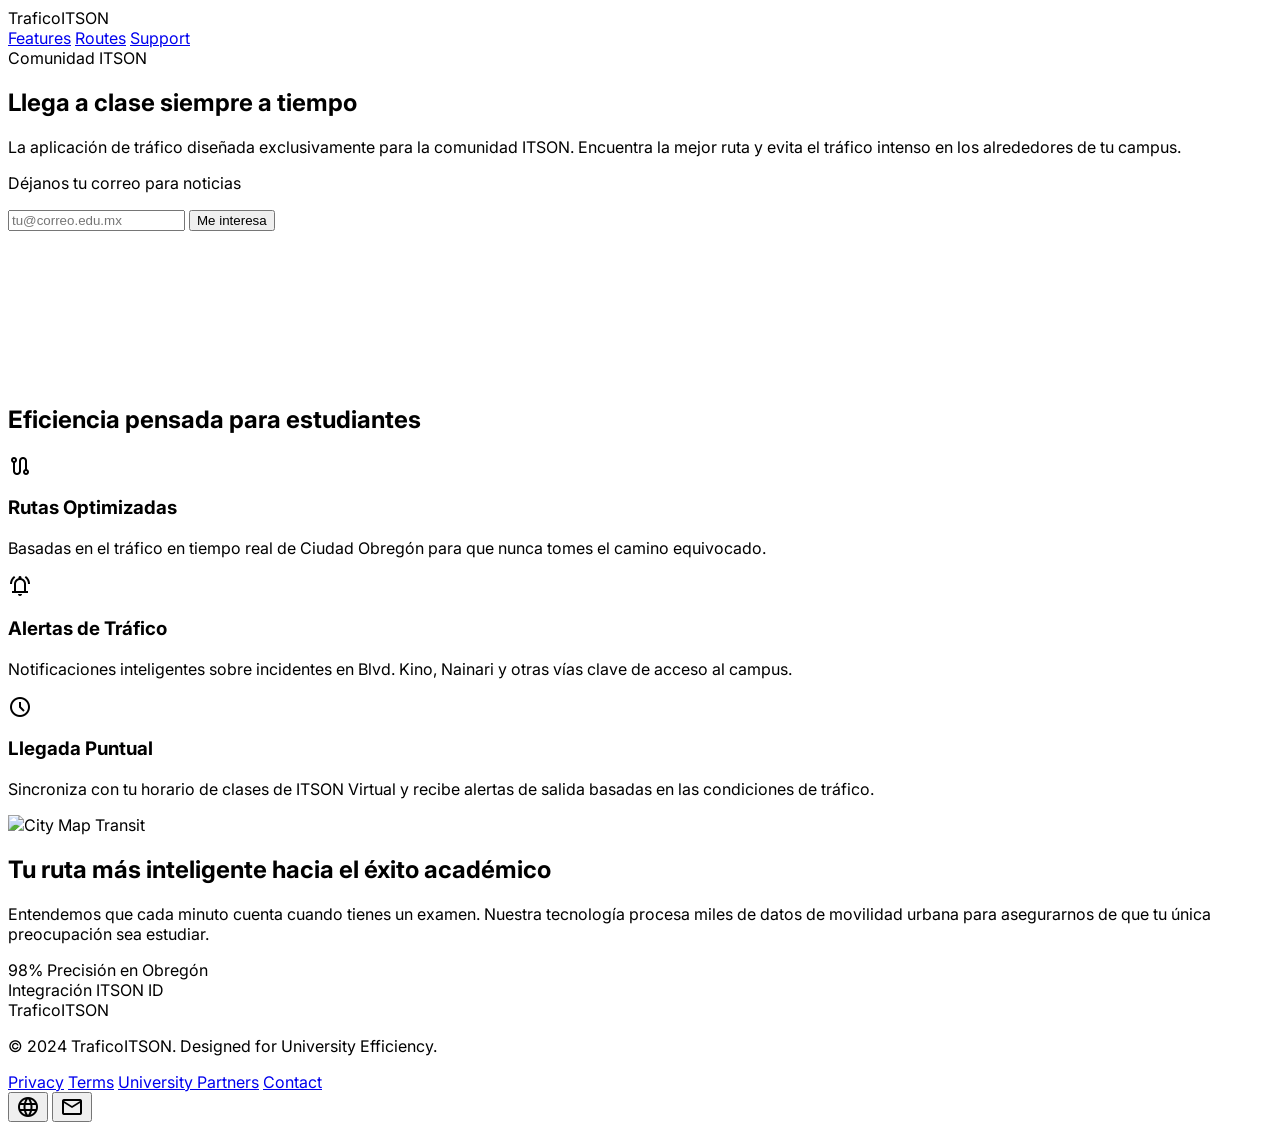
==== index.html @ 68d941fc "Correos guardar" ====
<!DOCTYPE html>

<html class="light" lang="es"><head>
  <meta charset="utf-8"/>
  <meta content="width=device-width, initial-scale=1.0" name="viewport"/>
  <script src="https://cdn.tailwindcss.com?plugins=forms,container-queries"></script>
  <link href="https://fonts.googleapis.com/css2?family=Inter:wght@400;500;600;700;800;900&amp;display=swap" rel="stylesheet"/>
  <link href="https://fonts.googleapis.com/css2?family=Material+Symbols+Outlined:wght,FILL@100..700,0..1&amp;display=swap" rel="stylesheet"/>
  <link href="https://fonts.googleapis.com/css2?family=Material+Symbols+Outlined:wght,FILL@100..700,0..1&amp;display=swap" rel="stylesheet"/>
  <script id="tailwind-config">
    tailwind.config = {
      darkMode: "class",
      theme: {
        extend: {
          "colors": {
            "surface-container-lowest": "#ffffff",
            "on-error-container": "#93000a",
            "on-surface-variant": "#3d4a3d",
            "surface-container": "#e5eeff",
            "on-secondary-container": "#5c647a",
            "on-tertiary-fixed-variant": "#7f2a21",
            "surface-variant": "#d3e4fe",
            "on-primary": "#ffffff",
            "tertiary": "#9e4036",
            "on-secondary-fixed": "#131b2e",
            "surface-container-low": "#eff4ff",
            "background": "#f8f9ff",
            "surface-container-highest": "#d3e4fe",
            "primary-fixed": "#6bff8f",
            "outline": "#6d7b6c",
            "inverse-surface": "#213145",
            "error-container": "#ffdad6",
            "on-tertiary": "#ffffff",
            "on-surface": "#0b1c30",
            "primary": "#006e2f",
            "inverse-on-surface": "#eaf1ff",
            "secondary": "#565e74",
            "surface-bright": "#f8f9ff",
            "on-error": "#ffffff",
            "tertiary-container": "#ff8b7c",
            "tertiary-fixed-dim": "#ffb4a9",
            "primary-container": "#22c55e",
            "on-primary-fixed": "#002109",
            "secondary-fixed": "#dae2fd",
            "secondary-container": "#dae2fd",
            "primary-fixed-dim": "#4ae176",
            "surface-dim": "#cbdbf5",
            "outline-variant": "#bccbb9",
            "surface-container-high": "#dce9ff",
            "error": "#ba1a1a",
            "on-tertiary-fixed": "#410001",
            "tertiary-fixed": "#ffdad5",
            "on-secondary-fixed-variant": "#3f465c",
            "on-background": "#0b1c30",
            "on-primary-container": "#004b1e",
            "on-tertiary-container": "#76231b",
            "surface": "#f8f9ff",
            "on-primary-fixed-variant": "#005321",
            "secondary-fixed-dim": "#bec6e0",
            "surface-tint": "#006e2f",
            "on-secondary": "#ffffff",
            "inverse-primary": "#4ae176"
          },
          "borderRadius": {
            "DEFAULT": "0.25rem",
            "lg": "0.5rem",
            "xl": "0.75rem",
            "full": "9999px"
          },
          "spacing": {
            "sm": "8px",
            "lg": "24px",
            "md": "16px",
            "xl": "32px",
            "gutter": "12px",
            "xs": "4px",
            "unit": "4px",
            "container-margin": "16px"
          },
          "fontFamily": {
            "label-bold": ["Inter"],
            "label-md": ["Inter"],
            "headline-lg": ["Inter"],
            "body-sm": ["Inter"],
            "headline-md": ["Inter"],
            "body-lg": ["Inter"]
          },
          "fontSize": {
            "label-bold": ["12px", {"lineHeight": "16px", "letterSpacing": "0.05em", "fontWeight": "700"}],
            "label-md": ["12px", {"lineHeight": "16px", "fontWeight": "500"}],
            "headline-lg": ["24px", {"lineHeight": "32px", "fontWeight": "700"}],
            "body-sm": ["14px", {"lineHeight": "20px", "fontWeight": "400"}],
            "headline-md": ["20px", {"lineHeight": "28px", "fontWeight": "600"}],
            "body-lg": ["16px", {"lineHeight": "24px", "fontWeight": "400"}]
          }
        },
      },
    }
  </script>
  <style>
    .material-symbols-outlined {
      font-variation-settings: 'FILL' 0, 'wght' 400, 'GRAD' 0, 'opsz' 24;
      display: inline-block;
      vertical-align: middle;
    }
    body { font-family: 'Inter', sans-serif; }
  </style>
</head>
<body class="bg-background text-on-background selection:bg-primary-container selection:text-on-primary-container">
<!-- TopAppBar -->
<header class="bg-white/90 dark:bg-slate-950/90 backdrop-blur-md fixed top-0 w-full z-50 border-b border-slate-200 dark:border-slate-800 shadow-sm dark:shadow-none">
  <div class="flex justify-between items-center px-6 py-4 max-w-7xl mx-auto">
    <div class="text-xl font-black tracking-tighter text-slate-900 dark:text-white">
      TraficoITSON
    </div>
    <nav class="hidden md:flex space-x-8">
      <a class="font-['Inter'] text-sm tracking-tight font-medium text-green-600 dark:text-green-400 border-b-2 border-green-500 pb-1" href="#">Features</a>
      <a class="font-['Inter'] text-sm tracking-tight font-medium text-slate-600 dark:text-slate-400 hover:text-slate-900 dark:hover:text-slate-100 transition-all duration-200" href="#">Routes</a>
      <a class="font-['Inter'] text-sm tracking-tight font-medium text-slate-600 dark:text-slate-400 hover:text-slate-900 dark:hover:text-slate-100 transition-all duration-200" href="#">Support</a>
    </nav>
  </div>
</header>
<main class="pt-24">
  <!-- Hero Section -->
  <section class="relative overflow-hidden px-6 pt-12 pb-24 md:pb-32">
    <div class="max-w-7xl mx-auto grid grid-cols-1 lg:grid-cols-2 gap-16 items-center">
      <div class="z-10 text-center lg:text-left">
        <span class="inline-block px-4 py-1.5 mb-6 rounded-full bg-primary-container/10 text-primary font-label-bold text-label-bold uppercase tracking-wider">Comunidad ITSON</span>
        <h1 class="font-headline-lg text-4xl md:text-6xl text-on-surface mb-6 leading-[1.1]">Llega a clase siempre a tiempo</h1>
        <p class="font-body-lg text-secondary mb-10 max-w-xl mx-auto lg:mx-0">
          La aplicación de tráfico diseñada exclusivamente para la comunidad ITSON. Encuentra la mejor ruta y evita el tráfico intenso en los alrededores de tu campus.
        </p>
        <div class="bg-white p-6 rounded-2xl shadow-xl shadow-slate-200/50 max-w-md mx-auto lg:mx-0 border border-slate-100">
          <p class="font-label-bold text-slate-900 mb-4">Déjanos tu correo para noticias</p>
          <form name="contacto" method="POST" data-netlify="true" class="flex flex-col sm:flex-row gap-3">
            <input type="hidden" name="form-name" value="contacto">
            <input
              name="email"
              class="flex-1 bg-surface-container-low border-none rounded-lg px-4 py-3 text-body-sm focus:ring-2 focus:ring-primary-container outline-none transition-all"
              placeholder="tu@correo.edu.mx"
              type="email"
              required
            />
            <button type="submit" class="bg-primary text-white px-6 py-3 rounded-lg font-label-bold hover:bg-primary-fixed-dim transition-colors">
              Me interesa
            </button>
          </form>
        </div>
      </div>
      <div class="relative">
        <div class="absolute -top-20 -right-20 w-80 h-80 bg-primary-container/20 rounded-full blur-3xl opacity-30"></div>
        <div class="absolute -bottom-20 -left-20 w-80 h-80 bg-blue-400/20 rounded-full blur-3xl opacity-30"></div>
        <div class="relative bg-white p-4 rounded-[2.5rem] shadow-2xl border border-slate-100 transform lg:rotate-3">


          <video
            class="rounded-[2rem] w-full h-[500px] object-cover"
            autoplay
            muted
            loop
            playsinline
          >
            <source src="tu-video.mp4" type="video/mp4">
            Tu navegador no soporta video.
          </video>

        </div>
      </div>
    </div>
  </section>


  <!-- Features Section -->
  <section class="bg-surface py-24 px-6 border-y border-slate-100">
    <div class="max-w-7xl mx-auto">
      <div class="text-center mb-16">
        <h2 class="font-headline-lg text-3xl md:text-4xl text-on-surface mb-4">Eficiencia pensada para estudiantes</h2>
        <div class="w-20 h-1.5 bg-primary-container mx-auto rounded-full"></div>
      </div>
      <div class="grid grid-cols-1 md:grid-cols-3 gap-8">
        <!-- Feature 1 -->
        <div class="bg-white p-8 rounded-2xl shadow-sm border border-slate-200 hover:shadow-md transition-shadow group">
          <div class="w-14 h-14 bg-surface-container-low rounded-xl flex items-center justify-center mb-6 group-hover:bg-primary-container transition-colors">
            <span class="material-symbols-outlined text-primary group-hover:text-white" data-icon="route">route</span>
          </div>
          <h3 class="font-headline-md mb-4">Rutas Optimizadas</h3>
          <p class="font-body-sm text-secondary">Basadas en el tráfico en tiempo real de Ciudad Obregón para que nunca tomes el camino equivocado.</p>
        </div>
        <!-- Feature 2 -->
        <div class="bg-white p-8 rounded-2xl shadow-sm border border-slate-200 hover:shadow-md transition-shadow group">
          <div class="w-14 h-14 bg-surface-container-low rounded-xl flex items-center justify-center mb-6 group-hover:bg-primary-container transition-colors">
            <span class="material-symbols-outlined text-primary group-hover:text-white" data-icon="notifications_active">notifications_active</span>
          </div>
          <h3 class="font-headline-md mb-4">Alertas de Tráfico</h3>
          <p class="font-body-sm text-secondary">Notificaciones inteligentes sobre incidentes en Blvd. Kino, Nainari y otras vías clave de acceso al campus.</p>
        </div>
        <!-- Feature 3 -->
        <div class="bg-white p-8 rounded-2xl shadow-sm border border-slate-200 hover:shadow-md transition-shadow group">
          <div class="w-14 h-14 bg-surface-container-low rounded-xl flex items-center justify-center mb-6 group-hover:bg-primary-container transition-colors">
            <span class="material-symbols-outlined text-primary group-hover:text-white" data-icon="schedule">schedule</span>
          </div>
          <h3 class="font-headline-md mb-4">Llegada Puntual</h3>
          <p class="font-body-sm text-secondary">Sincroniza con tu horario de clases de ITSON Virtual y recibe alertas de salida basadas en las condiciones de tráfico.</p>
        </div>
      </div>
    </div>
  </section>
  <!-- Visual Map Context -->
  <section class="py-24 px-6 overflow-hidden">
    <div class="max-w-7xl mx-auto">
      <div class="bg-slate-900 rounded-[3rem] overflow-hidden relative min-h-[500px] flex items-center">
        <img alt="City Map Transit" class="absolute inset-0 w-full h-full object-cover opacity-50" data-alt="A detailed digital representation of a city map at dusk, emphasizing the transit infrastructure around a modern university campus. The map features glowing green light-trails representing smooth traffic flow and pulsing orange pulses for congestion. The perspective is a 3D isometric view with crisp vector-style buildings and a clean, tech-focused aesthetic. The color palette combines deep midnight blues with high-contrast emerald green highlights." src="https://lh3.googleusercontent.com/aida-public/[base64]"/>
        <div class="relative z-10 p-12 md:p-24 max-w-2xl">
          <h2 class="text-white font-headline-lg text-4xl mb-6">Tu ruta más inteligente hacia el éxito académico</h2>
          <p class="text-slate-300 font-body-lg mb-8 leading-relaxed">Entendemos que cada minuto cuenta cuando tienes un examen. Nuestra tecnología procesa miles de datos de movilidad urbana para asegurarnos de que tu única preocupación sea estudiar.</p>
          <div class="flex flex-wrap gap-4">
            <div class="bg-white/10 backdrop-blur-md px-6 py-3 rounded-full flex items-center gap-3">
              <div class="w-3 h-3 rounded-full bg-green-500 animate-pulse"></div>
              <span class="text-white font-label-bold text-label-bold">98% Precisión en Obregón</span>
            </div>
            <div class="bg-white/10 backdrop-blur-md px-6 py-3 rounded-full flex items-center gap-3">
              <div class="w-3 h-3 rounded-full bg-blue-500"></div>
              <span class="text-white font-label-bold text-label-bold">Integración ITSON ID</span>
            </div>
          </div>
        </div>
      </div>
    </div>
  </section>
</main>
<!-- Footer -->
<footer class="bg-slate-50 dark:bg-slate-950 w-full mt-auto py-12 px-6 border-t border-slate-200 dark:border-slate-800">
  <div class="max-w-7xl mx-auto flex flex-col md:flex-row justify-between items-center gap-6">
    <div class="flex flex-col items-center md:items-start gap-2">
      <span class="font-bold text-slate-900 dark:text-slate-100 text-lg">TraficoITSON</span>
      <p class="font-['Inter'] text-xs text-slate-500 dark:text-slate-400">© 2024 TraficoITSON. Designed for University Efficiency.</p>
    </div>
    <div class="flex gap-8">
      <a class="font-['Inter'] text-xs text-slate-500 dark:text-slate-400 hover:text-green-600 dark:hover:text-green-400 underline decoration-2 underline-offset-4 transition-colors duration-200" href="#">Privacy</a>
      <a class="font-['Inter'] text-xs text-slate-500 dark:text-slate-400 hover:text-green-600 dark:hover:text-green-400 underline decoration-2 underline-offset-4 transition-colors duration-200" href="#">Terms</a>
      <a class="font-['Inter'] text-xs text-slate-500 dark:text-slate-400 hover:text-green-600 dark:hover:text-green-400 underline decoration-2 underline-offset-4 transition-colors duration-200" href="#">University Partners</a>
      <a class="font-['Inter'] text-xs text-slate-500 dark:text-slate-400 hover:text-green-600 dark:hover:text-green-400 underline decoration-2 underline-offset-4 transition-colors duration-200" href="#">Contact</a>
    </div>
    <div class="flex gap-4">
      <button class="w-10 h-10 rounded-full border border-slate-200 flex items-center justify-center text-slate-600 hover:text-primary transition-colors">
        <span class="material-symbols-outlined" data-icon="language">language</span>
      </button>
      <button class="w-10 h-10 rounded-full border border-slate-200 flex items-center justify-center text-slate-600 hover:text-primary transition-colors">
        <span class="material-symbols-outlined" data-icon="mail">mail</span>
      </button>
    </div>
  </div>
</footer>
</body></html>
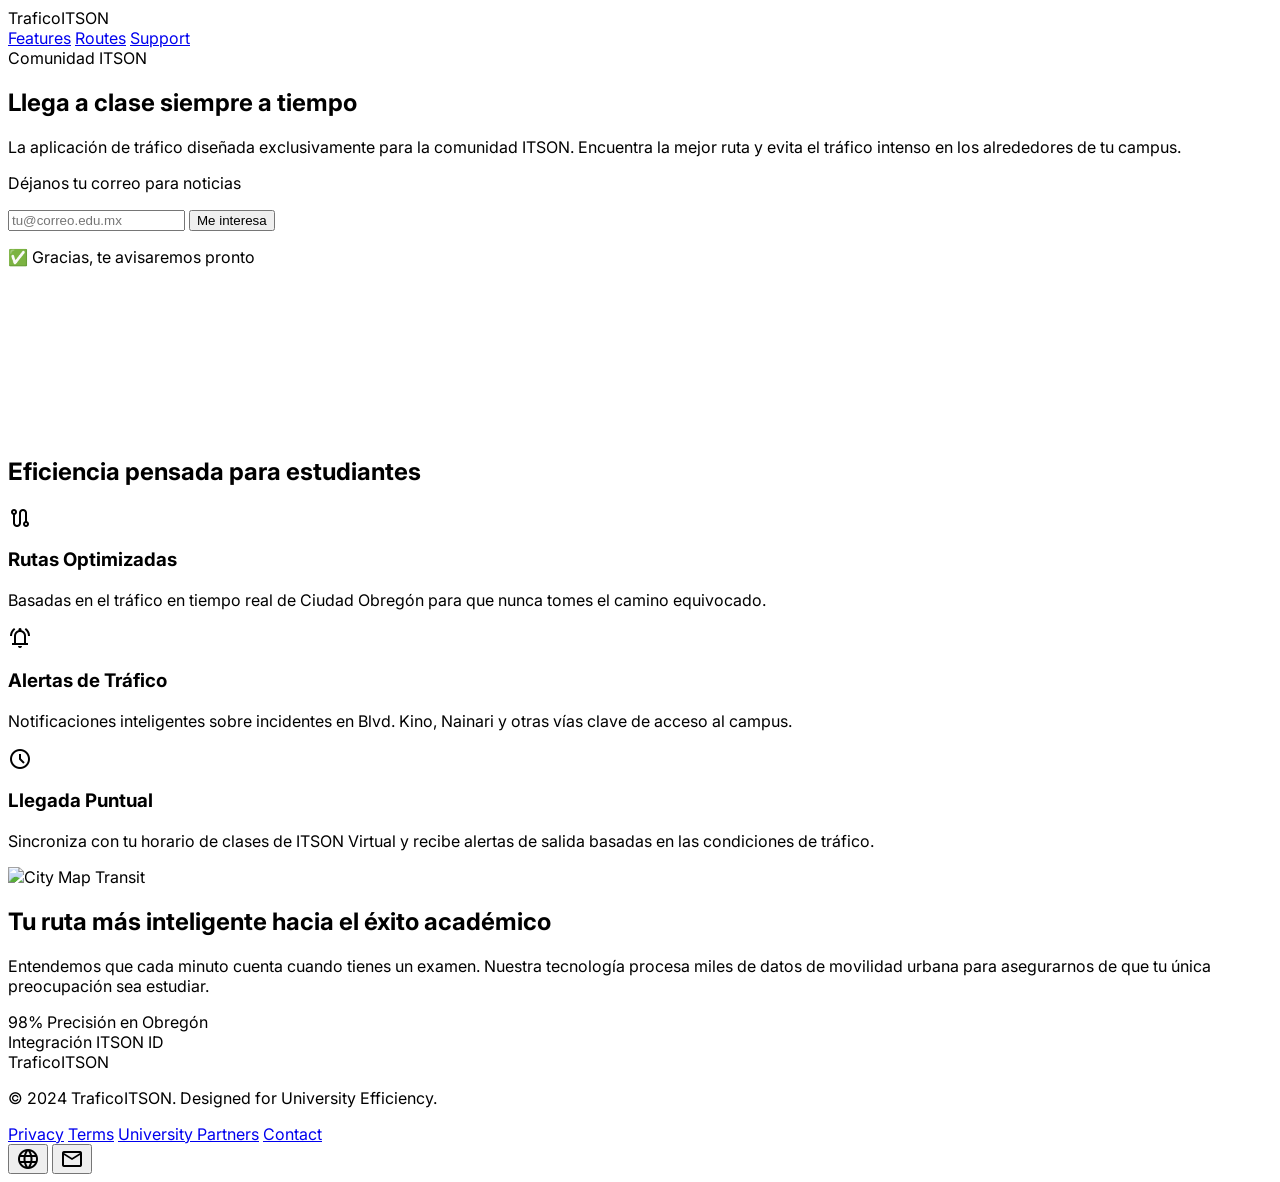
==== commit ba7bd0ed: "Listo" ====
--- a/index.html
+++ b/index.html
@@ -106,6 +106,22 @@
     body { font-family: 'Inter', sans-serif; }
   </style>
 </head>
+
+<script>
+  const form = document.getElementById("form-contacto");
+  const mensaje = document.getElementById("mensaje-exito");
+  const boton = form.querySelector("button");
+  const input = form.querySelector("input[name='email']");
+
+  form.addEventListener("submit", function(e) {
+    e.preventDefault();
+
+    mensaje.classList.remove("hidden");
+    boton.classList.add("hidden");
+    input.disabled = true;
+  });
+</script>
+
 <body class="bg-background text-on-background selection:bg-primary-container selection:text-on-primary-container">
 <!-- TopAppBar -->
 <header class="bg-white/90 dark:bg-slate-950/90 backdrop-blur-md fixed top-0 w-full z-50 border-b border-slate-200 dark:border-slate-800 shadow-sm dark:shadow-none">
@@ -132,18 +148,29 @@
         </p>
         <div class="bg-white p-6 rounded-2xl shadow-xl shadow-slate-200/50 max-w-md mx-auto lg:mx-0 border border-slate-100">
           <p class="font-label-bold text-slate-900 mb-4">Déjanos tu correo para noticias</p>
-          <form name="contacto" method="POST" data-netlify="true" class="flex flex-col sm:flex-row gap-3">
+
+          <form id="form-contacto" name="contacto" method="POST" data-netlify="true" class="flex flex-col gap-3">
+
             <input type="hidden" name="form-name" value="contacto">
-            <input
-              name="email"
-              class="flex-1 bg-surface-container-low border-none rounded-lg px-4 py-3 text-body-sm focus:ring-2 focus:ring-primary-container outline-none transition-all"
-              placeholder="tu@correo.edu.mx"
-              type="email"
-              required
-            />
-            <button type="submit" class="bg-primary text-white px-6 py-3 rounded-lg font-label-bold hover:bg-primary-fixed-dim transition-colors">
-              Me interesa
-            </button>
+
+            <div class="flex flex-col sm:flex-row gap-3">
+              <input
+                name="email"
+                class="flex-1 bg-surface-container-low border-none rounded-lg px-4 py-3 text-body-sm focus:ring-2 focus:ring-primary-container outline-none transition-all"
+                placeholder="tu@correo.edu.mx"
+                type="email"
+                required
+              />
+
+              <button type="submit" class="bg-primary text-white px-6 py-3 rounded-lg font-label-bold hover:bg-primary-fixed-dim transition-colors">
+                Me interesa
+              </button>
+            </div>
+
+            <p id="mensaje-exito" class="hidden text-green-600 text-sm font-medium">
+              ✅ Gracias, te avisaremos pronto
+            </p>
+
           </form>
         </div>
       </div>
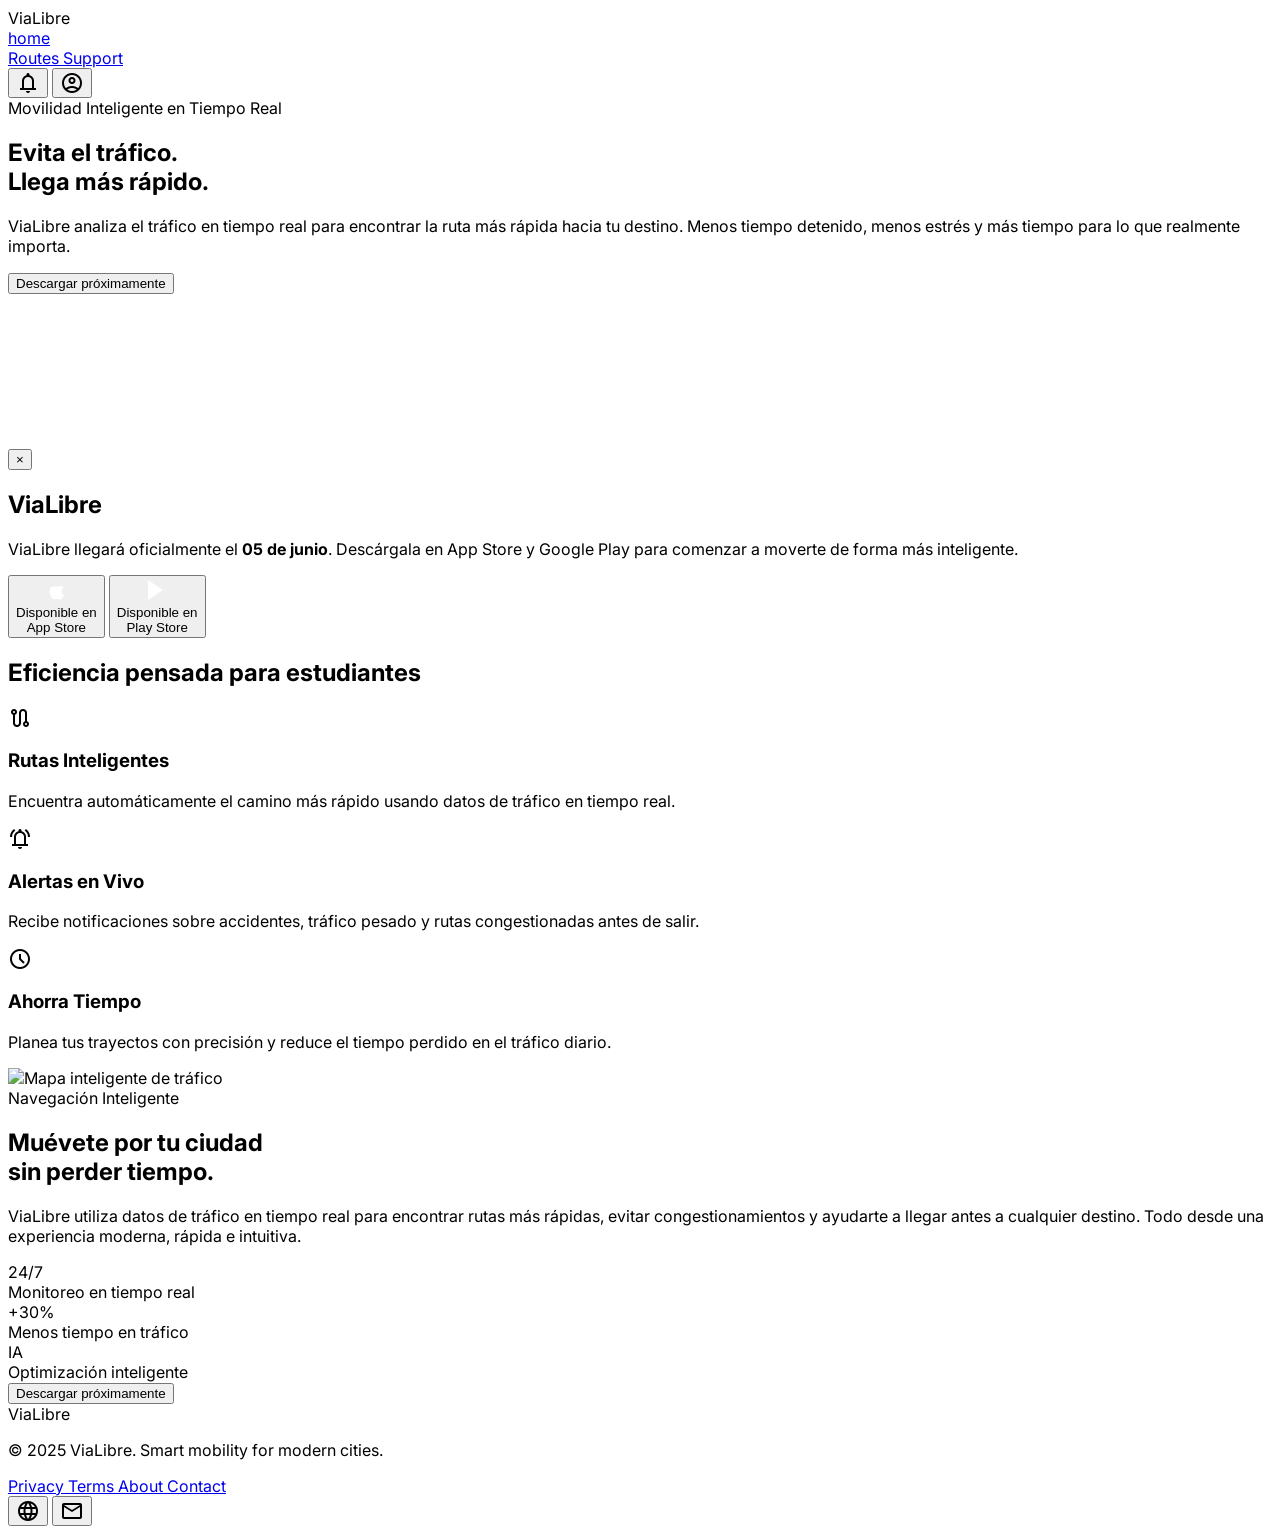
==== commit be41a85f: "Listo con netfli" ====
--- a/index.html
+++ b/index.html
@@ -107,78 +107,92 @@
   </style>
 </head>
 
-<script>
-  const form = document.getElementById("form-contacto");
-  const mensaje = document.getElementById("mensaje-exito");
-  const boton = form.querySelector("button");
-  const input = form.querySelector("input[name='email']");
-
-  form.addEventListener("submit", function(e) {
-    e.preventDefault();
-
-    mensaje.classList.remove("hidden");
-    boton.classList.add("hidden");
-    input.disabled = true;
-  });
-</script>
 
 <body class="bg-background text-on-background selection:bg-primary-container selection:text-on-primary-container">
 <!-- TopAppBar -->
-<header class="bg-white/90 dark:bg-slate-950/90 backdrop-blur-md fixed top-0 w-full z-50 border-b border-slate-200 dark:border-slate-800 shadow-sm dark:shadow-none">
-  <div class="flex justify-between items-center px-6 py-4 max-w-7xl mx-auto">
-    <div class="text-xl font-black tracking-tighter text-slate-900 dark:text-white">
-      TraficoITSON
-    </div>
-    <nav class="hidden md:flex space-x-8">
-      <a class="font-['Inter'] text-sm tracking-tight font-medium text-green-600 dark:text-green-400 border-b-2 border-green-500 pb-1" href="#">Features</a>
-      <a class="font-['Inter'] text-sm tracking-tight font-medium text-slate-600 dark:text-slate-400 hover:text-slate-900 dark:hover:text-slate-100 transition-all duration-200" href="#">Routes</a>
-      <a class="font-['Inter'] text-sm tracking-tight font-medium text-slate-600 dark:text-slate-400 hover:text-slate-900 dark:hover:text-slate-100 transition-all duration-200" href="#">Support</a>
-    </nav>
+<header class="fixed top-0 left-0 w-full z-50 flex justify-between items-center px-container-margin h-16 bg-surface dark:bg-on-surface shadow-sm">
+  <div class="flex items-center gap-md">
+    <span class="font-headline-lg text-headline-lg font-bold text-primary dark:text-primary-fixed-dim">ViaLibre</span>
+  </div>
+  <div class="flex items-center gap-lg">
+    <a
+      class="text-primary dark:text-primary-fixed-dim font-bold hover:bg-surface-container-low transition-colors px-md py-sm rounded-lg"
+
+      href="index.html"
+    >
+      home
+    </a>
+
+    <div class="hidden md:flex items-center gap-md">
+      <a
+        class="text-on-surface-variant dark:text-outline-variant hover:bg-surface-container-low transition-colors px-md py-sm rounded-lg"
+        href="https://sistema-monitoreo-trafico.vercel.app/"
+        target="_blank"
+      >
+        Routes
+      </a>
+
+
+
+      <a
+        class="text-on-surface-variant dark:text-outline-variant hover:bg-surface-container-low transition-colors px-md py-sm rounded-lg"
+        href="support.html"
+      >
+        Support
+      </a>
+    </div>
+    <div class="flex items-center gap-sm">
+      <button class="material-symbols-outlined p-sm text-on-surface hover:bg-surface-container-low rounded-full transition-colors active:scale-95">notifications</button>
+      <button class="material-symbols-outlined p-sm text-on-surface hover:bg-surface-container-low rounded-full transition-colors active:scale-95">account_circle</button>
+    </div>
   </div>
 </header>
 <main class="pt-24">
   <!-- Hero Section -->
   <section class="relative overflow-hidden px-6 pt-12 pb-24 md:pb-32">
     <div class="max-w-7xl mx-auto grid grid-cols-1 lg:grid-cols-2 gap-16 items-center">
+
+      <!-- LADO IZQUIERDO -->
       <div class="z-10 text-center lg:text-left">
-        <span class="inline-block px-4 py-1.5 mb-6 rounded-full bg-primary-container/10 text-primary font-label-bold text-label-bold uppercase tracking-wider">Comunidad ITSON</span>
-        <h1 class="font-headline-lg text-4xl md:text-6xl text-on-surface mb-6 leading-[1.1]">Llega a clase siempre a tiempo</h1>
+
+      <span class="inline-block px-4 py-1.5 mb-6 rounded-full bg-primary-container/10 text-primary font-label-bold text-label-bold uppercase tracking-wider">
+        Movilidad Inteligente en Tiempo Real
+      </span>
+
+        <h1 class="font-headline-lg text-4xl md:text-6xl text-on-surface mb-6 leading-[1.1]">
+          Evita el tráfico.<br>
+          Llega más rápido.
+        </h1>
+
         <p class="font-body-lg text-secondary mb-10 max-w-xl mx-auto lg:mx-0">
-          La aplicación de tráfico diseñada exclusivamente para la comunidad ITSON. Encuentra la mejor ruta y evita el tráfico intenso en los alrededores de tu campus.
+          ViaLibre analiza el tráfico en tiempo real para encontrar la ruta más rápida hacia tu destino.
+          Menos tiempo detenido, menos estrés y más tiempo para lo que realmente importa.
         </p>
+
+        <!-- BOTÓN -->
         <div class="bg-white p-6 rounded-2xl shadow-xl shadow-slate-200/50 max-w-md mx-auto lg:mx-0 border border-slate-100">
-          <p class="font-label-bold text-slate-900 mb-4">Déjanos tu correo para noticias</p>
-
-          <form id="form-contacto" name="contacto" method="POST" data-netlify="true" class="flex flex-col gap-3">
-
-            <input type="hidden" name="form-name" value="contacto">
-
-            <div class="flex flex-col sm:flex-row gap-3">
-              <input
-                name="email"
-                class="flex-1 bg-surface-container-low border-none rounded-lg px-4 py-3 text-body-sm focus:ring-2 focus:ring-primary-container outline-none transition-all"
-                placeholder="tu@correo.edu.mx"
-                type="email"
-                required
-              />
-
-              <button type="submit" class="bg-primary text-white px-6 py-3 rounded-lg font-label-bold hover:bg-primary-fixed-dim transition-colors">
-                Me interesa
-              </button>
-            </div>
-
-            <p id="mensaje-exito" class="hidden text-green-600 text-sm font-medium">
-              ✅ Gracias, te avisaremos pronto
-            </p>
-
-          </form>
-        </div>
-      </div>
+
+          <div class="flex justify-center">
+            <button
+              type="button"
+              class="openModal bg-primary text-white px-6 py-3 rounded-lg font-label-bold hover:bg-primary-fixed-dim transition-colors"
+            >
+              Descargar próximamente
+            </button>
+          </div>
+
+        </div>
+
+      </div>
+
+      <!-- LADO DERECHO VIDEO -->
       <div class="relative">
+
         <div class="absolute -top-20 -right-20 w-80 h-80 bg-primary-container/20 rounded-full blur-3xl opacity-30"></div>
+
         <div class="absolute -bottom-20 -left-20 w-80 h-80 bg-blue-400/20 rounded-full blur-3xl opacity-30"></div>
+
         <div class="relative bg-white p-4 rounded-[2.5rem] shadow-2xl border border-slate-100 transform lg:rotate-3">
-
 
           <video
             class="rounded-[2rem] w-full h-[500px] object-cover"
@@ -192,9 +206,69 @@
           </video>
 
         </div>
-      </div>
+
+      </div>
+
     </div>
   </section>
+
+  <!-- MODAL -->
+  <div id="modal" class="fixed inset-0 bg-black/50 backdrop-blur-sm hidden items-center justify-center z-50 px-4">
+
+    <div class="bg-white rounded-3xl p-8 max-w-md w-full text-center relative shadow-2xl">
+
+      <button
+        id="closeModal"
+        class="absolute top-4 right-4 text-slate-500 hover:text-black text-2xl"
+      >
+        ×
+      </button>
+
+      <h2 class="text-2xl font-bold text-slate-900 mb-4">
+        ViaLibre
+      </h2>
+
+      <p class="text-slate-600 mb-8 leading-relaxed">
+        ViaLibre llegará oficialmente el <strong>05 de junio</strong>.
+        Descárgala en App Store y Google Play para comenzar a moverte de forma más inteligente.
+      </p>
+
+      <div class="flex flex-col sm:flex-row gap-4 justify-center">
+
+        <!-- APP STORE -->
+        <button class="flex items-center justify-center gap-3 bg-black text-white px-5 py-3 rounded-xl hover:scale-105 transition-transform w-full">
+
+          <svg xmlns="http://www.w3.org/2000/svg" width="24" height="24" fill="white" viewBox="0 0 24 24">
+            <path d="M17.564 13.223c-.02-2.233 1.825-3.304 1.907-3.355-1.042-1.522-2.662-1.731-3.239-1.756-1.377-.139-2.689.81-3.388.81-.7 0-1.773-.79-2.916-.768-1.5.022-2.887.872-3.658 2.216-1.562 2.708-.398 6.714 1.122 8.907.744 1.068 1.63 2.268 2.792 2.225 1.12-.045 1.542-.724 2.896-.724 1.355 0 1.735.724 2.918.701 1.207-.02 1.969-1.092 2.707-2.164.856-1.25 1.209-2.46 1.229-2.523-.027-.012-2.349-.901-2.37-3.569z"/>
+          </svg>
+
+          <div class="text-left">
+            <div class="text-xs">Disponible en</div>
+            <div class="font-semibold">App Store</div>
+          </div>
+
+        </button>
+
+        <!-- PLAY STORE -->
+        <button class="flex items-center justify-center gap-3 bg-green-600 text-white px-5 py-3 rounded-xl hover:scale-105 transition-transform w-full">
+
+          <svg xmlns="http://www.w3.org/2000/svg" width="24" height="24" fill="white" viewBox="0 0 24 24">
+            <path d="M3 2v20l15-10L3 2z"/>
+          </svg>
+
+          <div class="text-left">
+            <div class="text-xs">Disponible en</div>
+            <div class="font-semibold">Play Store</div>
+          </div>
+
+        </button>
+
+      </div>
+
+    </div>
+  </div>
+
+
 
 
   <!-- Features Section -->
@@ -210,24 +284,30 @@
           <div class="w-14 h-14 bg-surface-container-low rounded-xl flex items-center justify-center mb-6 group-hover:bg-primary-container transition-colors">
             <span class="material-symbols-outlined text-primary group-hover:text-white" data-icon="route">route</span>
           </div>
-          <h3 class="font-headline-md mb-4">Rutas Optimizadas</h3>
-          <p class="font-body-sm text-secondary">Basadas en el tráfico en tiempo real de Ciudad Obregón para que nunca tomes el camino equivocado.</p>
+          <h3 class="font-headline-md mb-4">Rutas Inteligentes</h3>
+          <p class="font-body-sm text-secondary">
+            Encuentra automáticamente el camino más rápido usando datos de tráfico en tiempo real.
+          </p>
         </div>
         <!-- Feature 2 -->
         <div class="bg-white p-8 rounded-2xl shadow-sm border border-slate-200 hover:shadow-md transition-shadow group">
           <div class="w-14 h-14 bg-surface-container-low rounded-xl flex items-center justify-center mb-6 group-hover:bg-primary-container transition-colors">
             <span class="material-symbols-outlined text-primary group-hover:text-white" data-icon="notifications_active">notifications_active</span>
           </div>
-          <h3 class="font-headline-md mb-4">Alertas de Tráfico</h3>
-          <p class="font-body-sm text-secondary">Notificaciones inteligentes sobre incidentes en Blvd. Kino, Nainari y otras vías clave de acceso al campus.</p>
+          <h3 class="font-headline-md mb-4">Alertas en Vivo</h3>
+          <p class="font-body-sm text-secondary">
+            Recibe notificaciones sobre accidentes, tráfico pesado y rutas congestionadas antes de salir.
+          </p>
         </div>
         <!-- Feature 3 -->
         <div class="bg-white p-8 rounded-2xl shadow-sm border border-slate-200 hover:shadow-md transition-shadow group">
           <div class="w-14 h-14 bg-surface-container-low rounded-xl flex items-center justify-center mb-6 group-hover:bg-primary-container transition-colors">
             <span class="material-symbols-outlined text-primary group-hover:text-white" data-icon="schedule">schedule</span>
           </div>
-          <h3 class="font-headline-md mb-4">Llegada Puntual</h3>
-          <p class="font-body-sm text-secondary">Sincroniza con tu horario de clases de ITSON Virtual y recibe alertas de salida basadas en las condiciones de tráfico.</p>
+          <h3 class="font-headline-md mb-4">Ahorra Tiempo</h3>
+          <p class="font-body-sm text-secondary">
+            Planea tus trayectos con precisión y reduce el tiempo perdido en el tráfico diario.
+          </p>
         </div>
       </div>
     </div>
@@ -235,47 +315,175 @@
   <!-- Visual Map Context -->
   <section class="py-24 px-6 overflow-hidden">
     <div class="max-w-7xl mx-auto">
-      <div class="bg-slate-900 rounded-[3rem] overflow-hidden relative min-h-[500px] flex items-center">
-        <img alt="City Map Transit" class="absolute inset-0 w-full h-full object-cover opacity-50" data-alt="A detailed digital representation of a city map at dusk, emphasizing the transit infrastructure around a modern university campus. The map features glowing green light-trails representing smooth traffic flow and pulsing orange pulses for congestion. The perspective is a 3D isometric view with crisp vector-style buildings and a clean, tech-focused aesthetic. The color palette combines deep midnight blues with high-contrast emerald green highlights." src="https://lh3.googleusercontent.com/aida-public/[base64]"/>
-        <div class="relative z-10 p-12 md:p-24 max-w-2xl">
-          <h2 class="text-white font-headline-lg text-4xl mb-6">Tu ruta más inteligente hacia el éxito académico</h2>
-          <p class="text-slate-300 font-body-lg mb-8 leading-relaxed">Entendemos que cada minuto cuenta cuando tienes un examen. Nuestra tecnología procesa miles de datos de movilidad urbana para asegurarnos de que tu única preocupación sea estudiar.</p>
-          <div class="flex flex-wrap gap-4">
-            <div class="bg-white/10 backdrop-blur-md px-6 py-3 rounded-full flex items-center gap-3">
-              <div class="w-3 h-3 rounded-full bg-green-500 animate-pulse"></div>
-              <span class="text-white font-label-bold text-label-bold">98% Precisión en Obregón</span>
+
+      <div class="relative rounded-[3rem] overflow-hidden min-h-[550px] flex items-center bg-gradient-to-br from-slate-950 via-slate-900 to-green-950 shadow-2xl">
+
+        <!-- Fondo -->
+        <img
+          alt="Mapa inteligente de tráfico"
+          class="absolute inset-0 w-full h-full object-cover opacity-20"
+          src="https://lh3.googleusercontent.com/aida-public/[base64]"
+        />
+
+        <!-- Glow -->
+        <div class="absolute top-0 left-0 w-96 h-96 bg-green-500/20 blur-3xl rounded-full"></div>
+        <div class="absolute bottom-0 right-0 w-96 h-96 bg-emerald-400/10 blur-3xl rounded-full"></div>
+
+        <!-- Contenido -->
+        <div class="relative z-10 p-12 md:p-24 max-w-3xl">
+
+          <!-- Badge -->
+          <div class="inline-flex items-center gap-2 bg-white/10 backdrop-blur-md border border-white/10 px-5 py-2 rounded-full mb-8">
+
+            <div class="w-2 h-2 bg-green-400 rounded-full animate-pulse"></div>
+
+            <span class="text-green-300 text-sm font-semibold tracking-wide uppercase">
+            Navegación Inteligente
+          </span>
+
+          </div>
+
+          <!-- Título -->
+          <h2 class="text-white text-5xl md:text-6xl font-black leading-[1] tracking-tight mb-8">
+            Muévete por tu ciudad<br>
+            sin perder tiempo.
+          </h2>
+
+          <!-- Texto -->
+          <p class="text-slate-300 text-lg leading-relaxed mb-10 max-w-2xl">
+            ViaLibre utiliza datos de tráfico en tiempo real para encontrar rutas más rápidas,
+            evitar congestionamientos y ayudarte a llegar antes a cualquier destino.
+            Todo desde una experiencia moderna, rápida e intuitiva.
+          </p>
+
+          <!-- Stats -->
+          <div class="flex flex-wrap gap-4 mb-10">
+
+            <div class="bg-white/10 backdrop-blur-md border border-white/10 px-6 py-4 rounded-2xl">
+              <div class="text-3xl font-black text-white mb-1">24/7</div>
+              <div class="text-slate-300 text-sm">
+                Monitoreo en tiempo real
+              </div>
             </div>
-            <div class="bg-white/10 backdrop-blur-md px-6 py-3 rounded-full flex items-center gap-3">
-              <div class="w-3 h-3 rounded-full bg-blue-500"></div>
-              <span class="text-white font-label-bold text-label-bold">Integración ITSON ID</span>
+
+            <div class="bg-white/10 backdrop-blur-md border border-white/10 px-6 py-4 rounded-2xl">
+              <div class="text-3xl font-black text-white mb-1">+30%</div>
+              <div class="text-slate-300 text-sm">
+                Menos tiempo en tráfico
+              </div>
             </div>
-          </div>
-        </div>
-      </div>
+
+            <div class="bg-white/10 backdrop-blur-md border border-white/10 px-6 py-4 rounded-2xl">
+              <div class="text-3xl font-black text-white mb-1">IA</div>
+              <div class="text-slate-300 text-sm">
+                Optimización inteligente
+              </div>
+            </div>
+
+          </div>
+
+          <!-- CTA -->
+          <button
+            type="button"
+            class="openModal bg-primary text-white px-6 py-3 rounded-lg font-label-bold hover:bg-primary-fixed-dim transition-colors"
+          >
+            Descargar próximamente
+          </button>
+
+        </div>
+
+      </div>
+
     </div>
   </section>
-</main>
-<!-- Footer -->
-<footer class="bg-slate-50 dark:bg-slate-950 w-full mt-auto py-12 px-6 border-t border-slate-200 dark:border-slate-800">
-  <div class="max-w-7xl mx-auto flex flex-col md:flex-row justify-between items-center gap-6">
-    <div class="flex flex-col items-center md:items-start gap-2">
-      <span class="font-bold text-slate-900 dark:text-slate-100 text-lg">TraficoITSON</span>
-      <p class="font-['Inter'] text-xs text-slate-500 dark:text-slate-400">© 2024 TraficoITSON. Designed for University Efficiency.</p>
-    </div>
-    <div class="flex gap-8">
-      <a class="font-['Inter'] text-xs text-slate-500 dark:text-slate-400 hover:text-green-600 dark:hover:text-green-400 underline decoration-2 underline-offset-4 transition-colors duration-200" href="#">Privacy</a>
-      <a class="font-['Inter'] text-xs text-slate-500 dark:text-slate-400 hover:text-green-600 dark:hover:text-green-400 underline decoration-2 underline-offset-4 transition-colors duration-200" href="#">Terms</a>
-      <a class="font-['Inter'] text-xs text-slate-500 dark:text-slate-400 hover:text-green-600 dark:hover:text-green-400 underline decoration-2 underline-offset-4 transition-colors duration-200" href="#">University Partners</a>
-      <a class="font-['Inter'] text-xs text-slate-500 dark:text-slate-400 hover:text-green-600 dark:hover:text-green-400 underline decoration-2 underline-offset-4 transition-colors duration-200" href="#">Contact</a>
-    </div>
-    <div class="flex gap-4">
-      <button class="w-10 h-10 rounded-full border border-slate-200 flex items-center justify-center text-slate-600 hover:text-primary transition-colors">
-        <span class="material-symbols-outlined" data-icon="language">language</span>
-      </button>
-      <button class="w-10 h-10 rounded-full border border-slate-200 flex items-center justify-center text-slate-600 hover:text-primary transition-colors">
-        <span class="material-symbols-outlined" data-icon="mail">mail</span>
-      </button>
-    </div>
-  </div>
-</footer>
+
+  <!-- Footer -->
+  <footer class="bg-white/80 backdrop-blur-md w-full mt-auto py-12 px-6 border-t border-slate-200">
+
+    <div class="max-w-7xl mx-auto flex flex-col md:flex-row justify-between items-center gap-6">
+
+      <!-- Logo -->
+      <div class="flex flex-col items-center md:items-start gap-2">
+
+      <span class="font-black text-slate-900 text-2xl tracking-tight">
+        ViaLibre
+      </span>
+
+        <p class="text-sm text-slate-500">
+          © 2025 ViaLibre. Smart mobility for modern cities.
+        </p>
+
+      </div>
+
+      <!-- Links -->
+      <div class="flex gap-8 flex-wrap justify-center">
+
+        <a class="text-sm text-slate-500 hover:text-green-600 transition-colors" href="#">
+          Privacy
+        </a>
+
+        <a class="text-sm text-slate-500 hover:text-green-600 transition-colors" href="#">
+          Terms
+        </a>
+
+        <a class="text-sm text-slate-500 hover:text-green-600 transition-colors" href="#">
+          About
+        </a>
+
+        <a class="text-sm text-slate-500 hover:text-green-600 transition-colors" href="#">
+          Contact
+        </a>
+
+      </div>
+
+      <!-- Social -->
+      <div class="flex gap-4">
+
+        <button class="w-11 h-11 rounded-2xl bg-slate-100 flex items-center justify-center hover:bg-green-500 hover:text-white transition-all">
+
+        <span class="material-symbols-outlined">
+          language
+        </span>
+
+        </button>
+
+        <button class="w-11 h-11 rounded-2xl bg-slate-100 flex items-center justify-center hover:bg-green-500 hover:text-white transition-all">
+
+        <span class="material-symbols-outlined">
+          mail
+        </span>
+
+        </button>
+
+      </div>
+
+    </div>
+
+  </footer>
+
+  <script>
+    const openButtons = document.querySelectorAll(".openModal");
+    const closeModal = document.getElementById("closeModal");
+    const modal = document.getElementById("modal");
+
+    openButtons.forEach(button => {
+      button.addEventListener("click", () => {
+        modal.classList.remove("hidden");
+        modal.classList.add("flex");
+      });
+    });
+
+    closeModal.addEventListener("click", () => {
+      modal.classList.add("hidden");
+      modal.classList.remove("flex");
+    });
+
+    modal.addEventListener("click", (e) => {
+      if (e.target === modal) {
+        modal.classList.add("hidden");
+        modal.classList.remove("flex");
+      }
+    });
+  </script>
+
 </body></html>
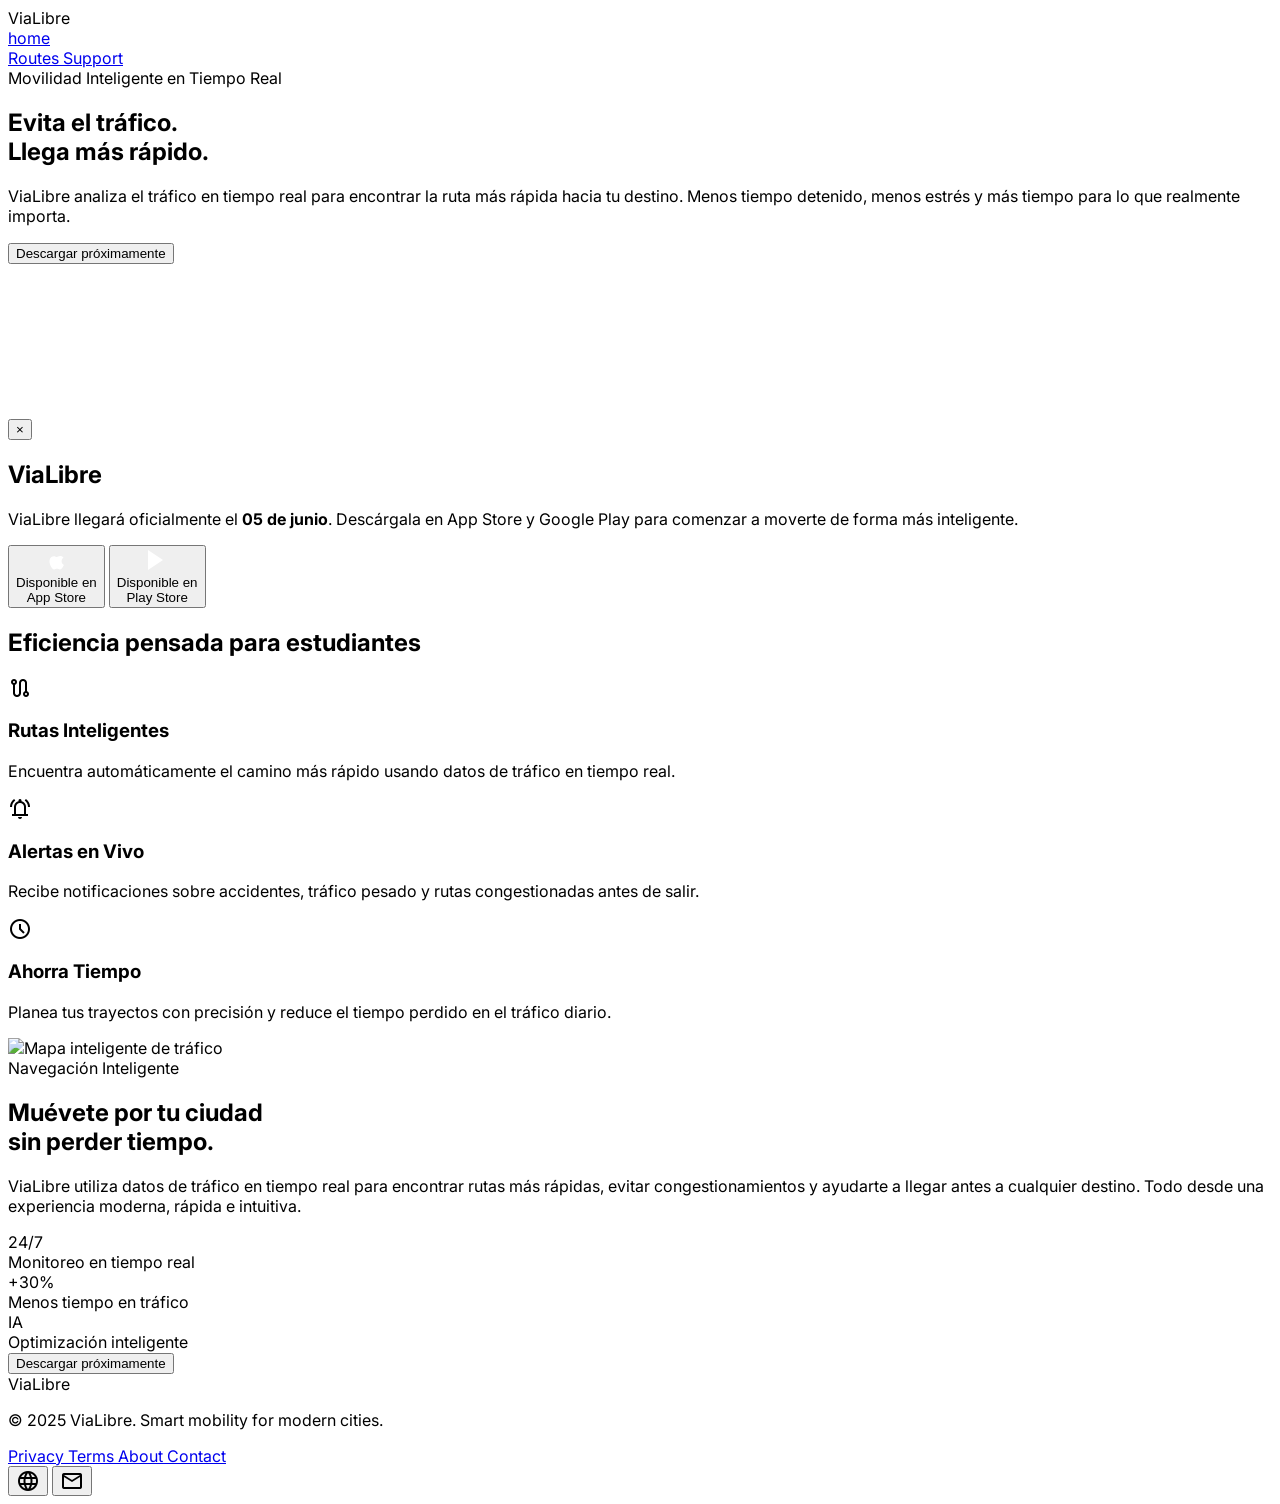
==== commit a81441a1: "Listo" ====
--- a/index.html
+++ b/index.html
@@ -141,10 +141,6 @@
         Support
       </a>
     </div>
-    <div class="flex items-center gap-sm">
-      <button class="material-symbols-outlined p-sm text-on-surface hover:bg-surface-container-low rounded-full transition-colors active:scale-95">notifications</button>
-      <button class="material-symbols-outlined p-sm text-on-surface hover:bg-surface-container-low rounded-full transition-colors active:scale-95">account_circle</button>
-    </div>
   </div>
 </header>
 <main class="pt-24">
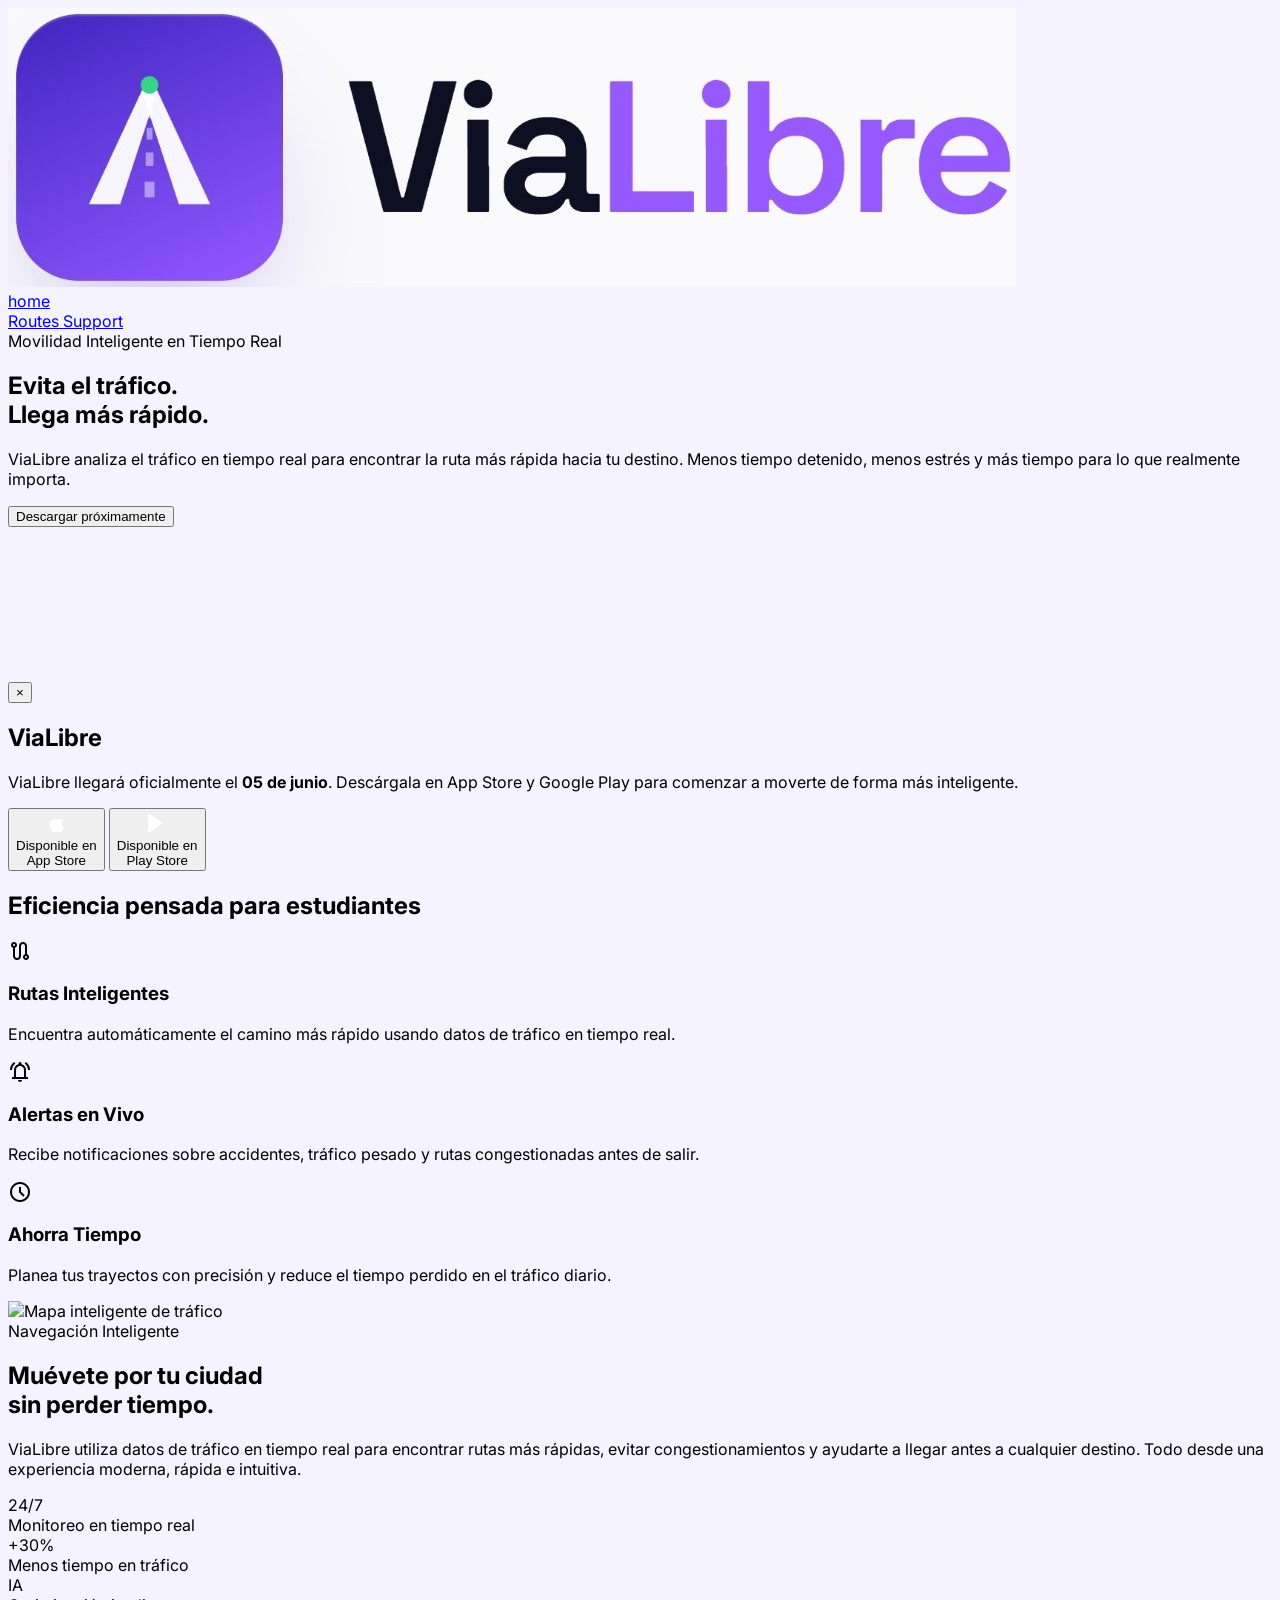
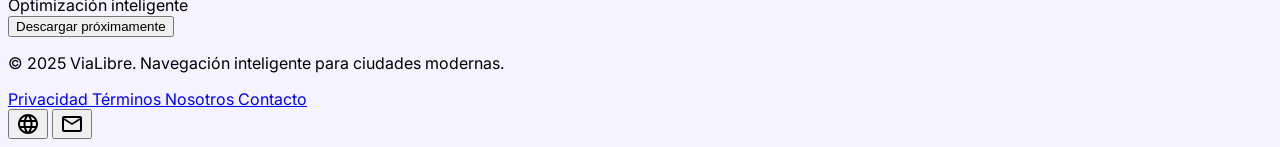
==== commit 8f013133: "Listo" ====
--- a/index.html
+++ b/index.html
@@ -13,53 +13,49 @@
       theme: {
         extend: {
           "colors": {
-            "surface-container-lowest": "#ffffff",
-            "on-error-container": "#93000a",
-            "on-surface-variant": "#3d4a3d",
-            "surface-container": "#e5eeff",
-            "on-secondary-container": "#5c647a",
-            "on-tertiary-fixed-variant": "#7f2a21",
-            "surface-variant": "#d3e4fe",
+            "primary": "#7c3aed",
+            "primary-container": "#a855f7",
+            "primary-fixed-dim": "#8b5cf6",
+            "primary-fixed": "#c4b5fd",
+
+            "background": "#f5f3ff",
+            "surface": "#ffffff",
+            "surface-dim": "#ede9fe",
+            "surface-bright": "#faf5ff",
+
+            "surface-container": "#f3e8ff",
+            "surface-container-low": "#faf5ff",
+            "surface-container-high": "#e9d5ff",
+            "surface-container-highest": "#ddd6fe",
+
+            "on-background": "#111827",
+            "on-surface": "#111827",
+            "on-surface-variant": "#6b7280",
+
+            "secondary": "#6d28d9",
+            "secondary-container": "#ddd6fe",
+            "secondary-fixed": "#c4b5fd",
+            "secondary-fixed-dim": "#8b5cf6",
+
+            "outline": "#c4b5fd",
+            "outline-variant": "#ddd6fe",
+
+            "inverse-primary": "#c084fc",
+            "inverse-surface": "#1f2937",
+            "inverse-on-surface": "#f9fafb",
+
+            "tertiary": "#22c55e",
+            "tertiary-container": "#bbf7d0",
+
+            "error": "#ef4444",
+            "error-container": "#fee2e2",
+
             "on-primary": "#ffffff",
-            "tertiary": "#9e4036",
-            "on-secondary-fixed": "#131b2e",
-            "surface-container-low": "#eff4ff",
-            "background": "#f8f9ff",
-            "surface-container-highest": "#d3e4fe",
-            "primary-fixed": "#6bff8f",
-            "outline": "#6d7b6c",
-            "inverse-surface": "#213145",
-            "error-container": "#ffdad6",
-            "on-tertiary": "#ffffff",
-            "on-surface": "#0b1c30",
-            "primary": "#006e2f",
-            "inverse-on-surface": "#eaf1ff",
-            "secondary": "#565e74",
-            "surface-bright": "#f8f9ff",
+            "on-primary-container": "#ffffff",
+            "on-secondary": "#ffffff",
+            "on-secondary-container": "#4c1d95",
             "on-error": "#ffffff",
-            "tertiary-container": "#ff8b7c",
-            "tertiary-fixed-dim": "#ffb4a9",
-            "primary-container": "#22c55e",
-            "on-primary-fixed": "#002109",
-            "secondary-fixed": "#dae2fd",
-            "secondary-container": "#dae2fd",
-            "primary-fixed-dim": "#4ae176",
-            "surface-dim": "#cbdbf5",
-            "outline-variant": "#bccbb9",
-            "surface-container-high": "#dce9ff",
-            "error": "#ba1a1a",
-            "on-tertiary-fixed": "#410001",
-            "tertiary-fixed": "#ffdad5",
-            "on-secondary-fixed-variant": "#3f465c",
-            "on-background": "#0b1c30",
-            "on-primary-container": "#004b1e",
-            "on-tertiary-container": "#76231b",
-            "surface": "#f8f9ff",
-            "on-primary-fixed-variant": "#005321",
-            "secondary-fixed-dim": "#bec6e0",
-            "surface-tint": "#006e2f",
-            "on-secondary": "#ffffff",
-            "inverse-primary": "#4ae176"
+            "on-error-container": "#991b1b"
           },
           "borderRadius": {
             "DEFAULT": "0.25rem",
@@ -103,7 +99,36 @@
       display: inline-block;
       vertical-align: middle;
     }
-    body { font-family: 'Inter', sans-serif; }
+
+    body {
+      font-family: 'Inter', sans-serif;
+      background: #f5f3ff;
+    }
+
+    /* NUEVA PALETA */
+    :root{
+      --violet-primary:#7c3aed;
+      --violet-dark:#5b21b6;
+      --violet-light:#a855f7;
+      --violet-soft:#ede9fe;
+      --violet-bg:#f5f3ff;
+      --dark:#111827;
+    }
+
+    .hero-gradient{
+      background: linear-gradient(
+        135deg,
+        #5b21b6 0%,
+        #7c3aed 45%,
+        #a855f7 100%
+      );
+    }
+
+    .glass-card{
+      background: rgba(255,255,255,0.75);
+      backdrop-filter: blur(14px);
+      border: 1px solid rgba(255,255,255,0.3);
+    }
   </style>
 </head>
 
@@ -111,8 +136,12 @@
 <body class="bg-background text-on-background selection:bg-primary-container selection:text-on-primary-container">
 <!-- TopAppBar -->
 <header class="fixed top-0 left-0 w-full z-50 flex justify-between items-center px-container-margin h-16 bg-surface dark:bg-on-surface shadow-sm">
-  <div class="flex items-center gap-md">
-    <span class="font-headline-lg text-headline-lg font-bold text-primary dark:text-primary-fixed-dim">ViaLibre</span>
+  <div class="flex items-center gap-3">
+    <img
+      src="img/logoNombre.jpg"
+      alt="ViaLibre"
+      class="h-10 w-auto object-contain"
+    />
   </div>
   <div class="flex items-center gap-lg">
     <a
@@ -394,19 +423,16 @@
   </section>
 
   <!-- Footer -->
-  <footer class="bg-white/80 backdrop-blur-md w-full mt-auto py-12 px-6 border-t border-slate-200">
-
-    <div class="max-w-7xl mx-auto flex flex-col md:flex-row justify-between items-center gap-6">
+  <!-- REEMPLAZA EL FOOTER -->
+  <footer class="bg-[#0f172a] w-full mt-auto py-14 px-6">
+
+    <div class="max-w-7xl mx-auto flex flex-col md:flex-row justify-between items-center gap-10">
 
       <!-- Logo -->
-      <div class="flex flex-col items-center md:items-start gap-2">
-
-      <span class="font-black text-slate-900 text-2xl tracking-tight">
-        ViaLibre
-      </span>
-
-        <p class="text-sm text-slate-500">
-          © 2025 ViaLibre. Smart mobility for modern cities.
+      <div class="flex flex-col items-center md:items-start gap-4">
+
+        <p class="text-sm text-slate-400">
+          © 2025 ViaLibre. Navegación inteligente para ciudades modernas.
         </p>
 
       </div>
@@ -414,20 +440,20 @@
       <!-- Links -->
       <div class="flex gap-8 flex-wrap justify-center">
 
-        <a class="text-sm text-slate-500 hover:text-green-600 transition-colors" href="#">
-          Privacy
+        <a class="text-sm text-slate-400 hover:text-purple-400 transition-colors" href="#">
+          Privacidad
         </a>
 
-        <a class="text-sm text-slate-500 hover:text-green-600 transition-colors" href="#">
-          Terms
+        <a class="text-sm text-slate-400 hover:text-purple-400 transition-colors" href="#">
+          Términos
         </a>
 
-        <a class="text-sm text-slate-500 hover:text-green-600 transition-colors" href="#">
-          About
+        <a class="text-sm text-slate-400 hover:text-purple-400 transition-colors" href="#">
+          Nosotros
         </a>
 
-        <a class="text-sm text-slate-500 hover:text-green-600 transition-colors" href="#">
-          Contact
+        <a class="text-sm text-slate-400 hover:text-purple-400 transition-colors" href="#">
+          Contacto
         </a>
 
       </div>
@@ -435,7 +461,7 @@
       <!-- Social -->
       <div class="flex gap-4">
 
-        <button class="w-11 h-11 rounded-2xl bg-slate-100 flex items-center justify-center hover:bg-green-500 hover:text-white transition-all">
+        <button class="w-12 h-12 rounded-2xl bg-white/10 text-white flex items-center justify-center hover:bg-purple-600 transition-all">
 
         <span class="material-symbols-outlined">
           language
@@ -443,7 +469,7 @@
 
         </button>
 
-        <button class="w-11 h-11 rounded-2xl bg-slate-100 flex items-center justify-center hover:bg-green-500 hover:text-white transition-all">
+        <button class="w-12 h-12 rounded-2xl bg-white/10 text-white flex items-center justify-center hover:bg-purple-600 transition-all">
 
         <span class="material-symbols-outlined">
           mail
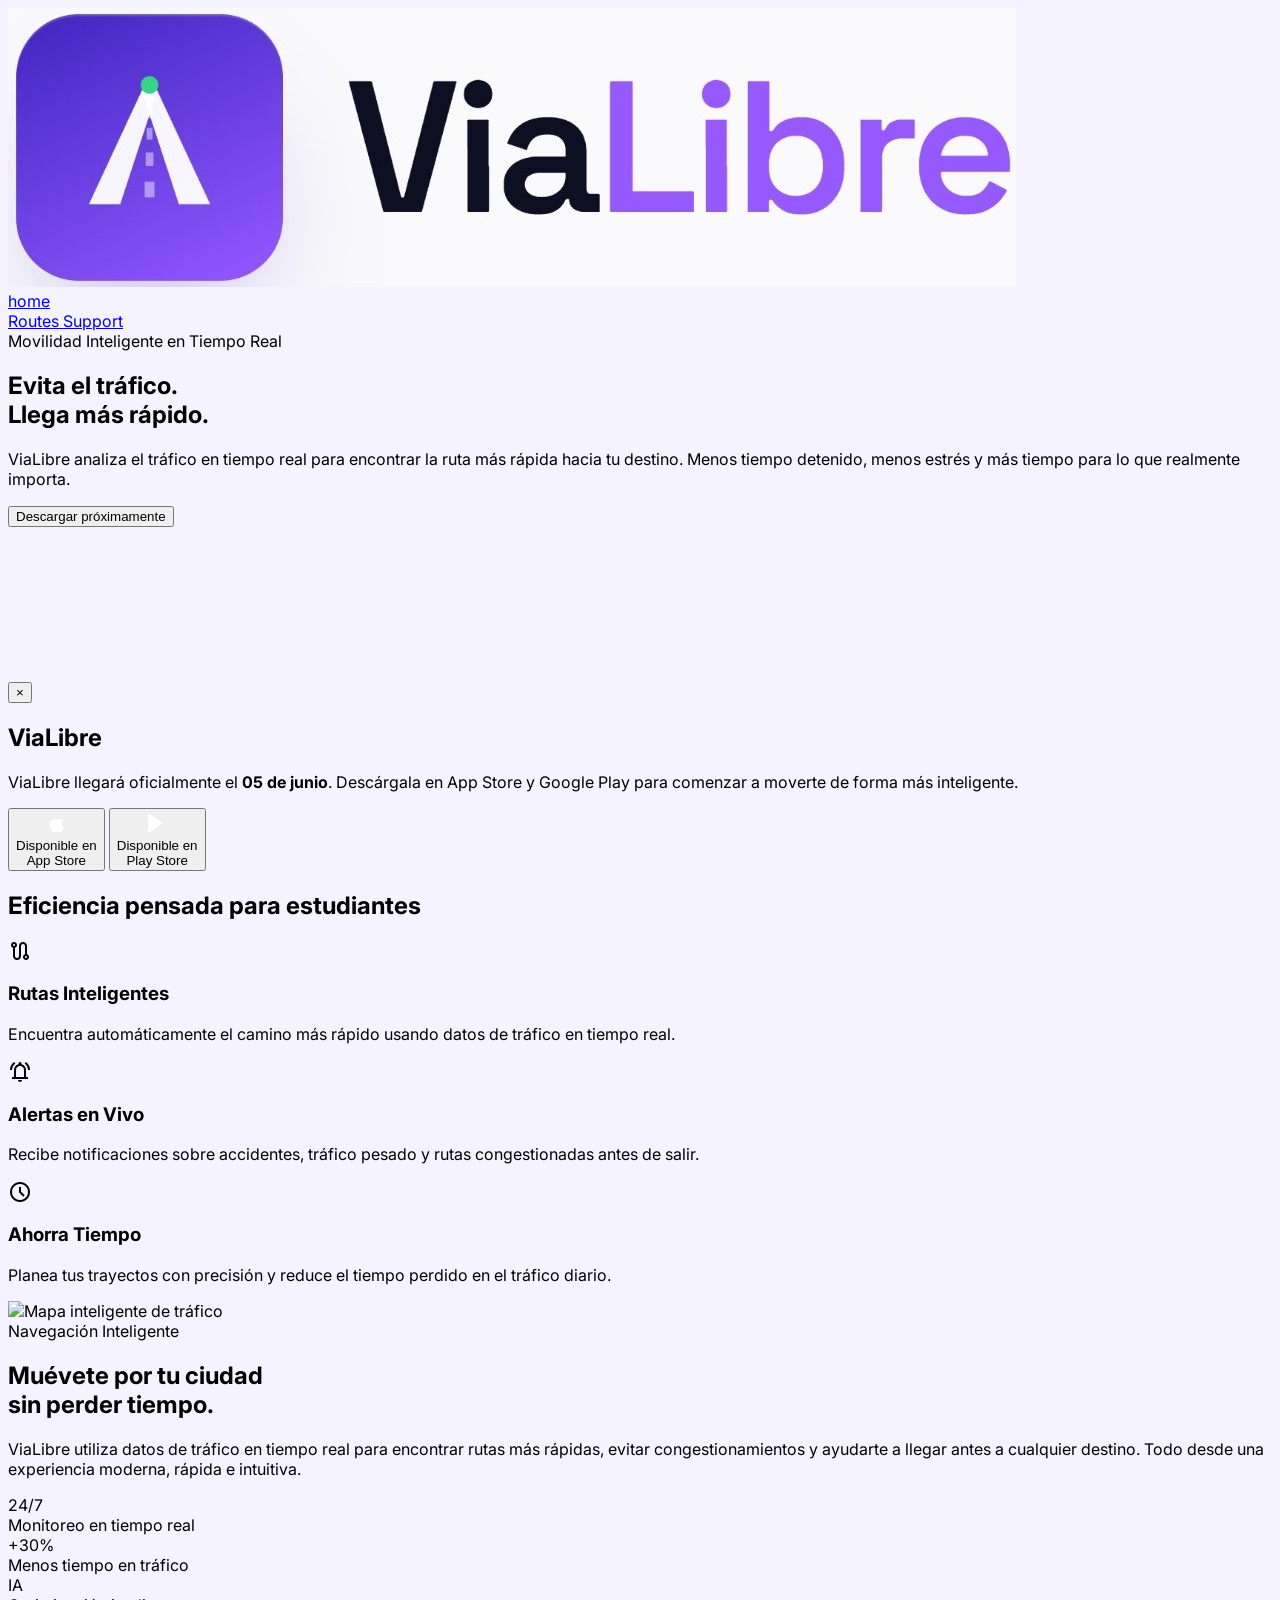
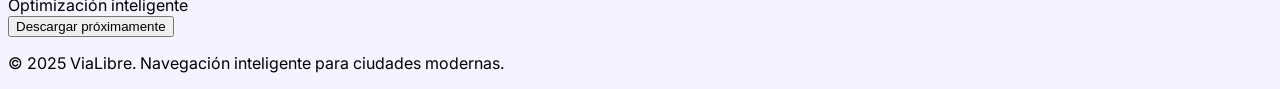
==== commit c63aef2c: "Sin botones" ====
--- a/index.html
+++ b/index.html
@@ -437,45 +437,7 @@
 
       </div>
 
-      <!-- Links -->
-      <div class="flex gap-8 flex-wrap justify-center">
-
-        <a class="text-sm text-slate-400 hover:text-purple-400 transition-colors" href="#">
-          Privacidad
-        </a>
-
-        <a class="text-sm text-slate-400 hover:text-purple-400 transition-colors" href="#">
-          Términos
-        </a>
-
-        <a class="text-sm text-slate-400 hover:text-purple-400 transition-colors" href="#">
-          Nosotros
-        </a>
-
-        <a class="text-sm text-slate-400 hover:text-purple-400 transition-colors" href="#">
-          Contacto
-        </a>
-
-      </div>
-
-      <!-- Social -->
-      <div class="flex gap-4">
-
-        <button class="w-12 h-12 rounded-2xl bg-white/10 text-white flex items-center justify-center hover:bg-purple-600 transition-all">
-
-        <span class="material-symbols-outlined">
-          language
-        </span>
-
-        </button>
-
-        <button class="w-12 h-12 rounded-2xl bg-white/10 text-white flex items-center justify-center hover:bg-purple-600 transition-all">
-
-        <span class="material-symbols-outlined">
-          mail
-        </span>
-
-        </button>
+      </div>
 
       </div>
 
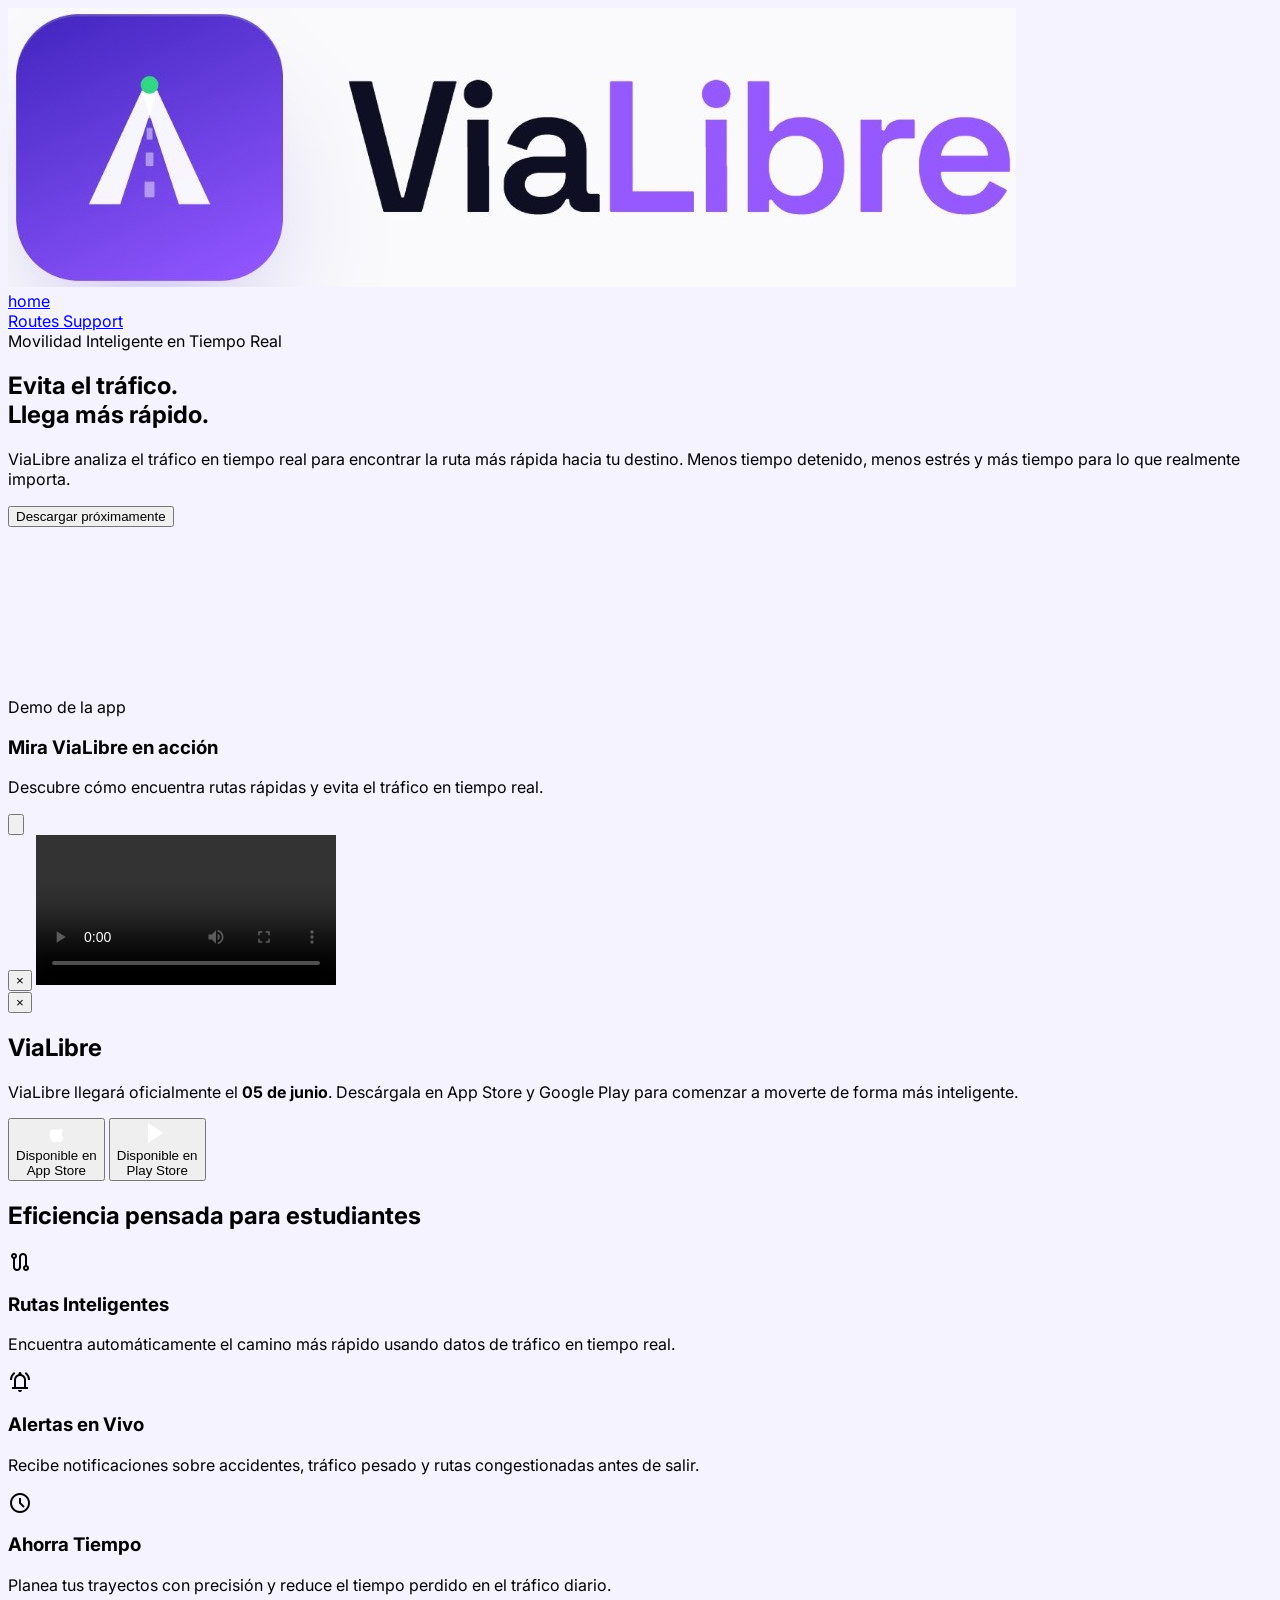
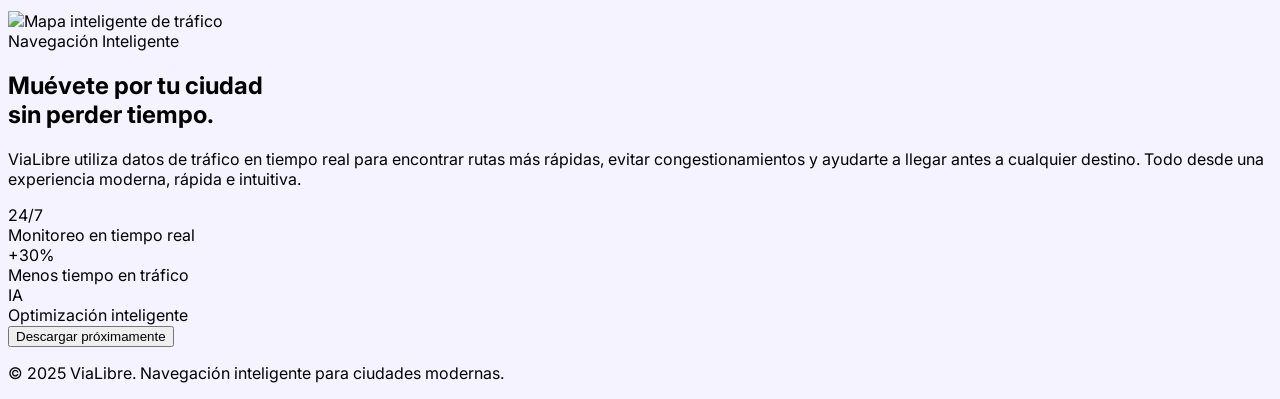
==== commit 511325c6: "Video" ====
--- a/index.html
+++ b/index.html
@@ -210,29 +210,132 @@
 
       </div>
 
-      <!-- LADO DERECHO VIDEO -->
-      <div class="relative">
-
-        <div class="absolute -top-20 -right-20 w-80 h-80 bg-primary-container/20 rounded-full blur-3xl opacity-30"></div>
-
-        <div class="absolute -bottom-20 -left-20 w-80 h-80 bg-blue-400/20 rounded-full blur-3xl opacity-30"></div>
-
-        <div class="relative bg-white p-4 rounded-[2.5rem] shadow-2xl border border-slate-100 transform lg:rotate-3">
-
+      <!-- VIDEO SECTION -->
+      <div class="relative flex justify-center items-center w-full">
+
+        <!-- Glow decorativo -->
+        <div class="absolute -top-10 -right-10 w-72 h-72 bg-violet-500/20 rounded-full blur-3xl opacity-40"></div>
+
+        <!-- Card -->
+        <div class="relative w-full max-w-[720px] rounded-[2.5rem] bg-white p-4 shadow-[0_20px_60px_rgba(0,0,0,0.12)] border border-white/50 overflow-hidden">
+
+          <!-- Video -->
           <video
-            class="rounded-[2rem] w-full h-[500px] object-cover"
-            autoplay
+            id="demoVideo"
+            class="w-full aspect-video rounded-[2rem] object-cover bg-black"
             muted
-            loop
             playsinline
+            preload="metadata"
+            poster="img/poster.jpg"
           >
-            <source src="tu-video.mp4" type="video/mp4">
+            <source src="img/video.mp4" type="video/mp4">
             Tu navegador no soporta video.
           </video>
 
+          <!-- Overlay oscuro -->
+          <div class="absolute inset-0 bg-gradient-to-t from-black/70 via-black/10 to-transparent rounded-[2rem] pointer-events-none"></div>
+
+          <!-- Texto -->
+          <div class="absolute bottom-8 left-8 z-20 max-w-md">
+            <p class="text-violet-300 text-xs font-semibold uppercase tracking-[0.2em] mb-2">
+              Demo de la app
+            </p>
+
+            <h3 class="text-white text-3xl font-bold leading-tight">
+              Mira ViaLibre en acción
+            </h3>
+
+            <p class="text-white/80 mt-3 text-sm leading-relaxed">
+              Descubre cómo encuentra rutas rápidas y evita el tráfico en tiempo real.
+            </p>
+          </div>
+
+          <!-- Botón Play -->
+          <button
+            id="playBtn"
+            class="absolute inset-0 z-30 flex items-center justify-center group"
+          >
+            <div class="relative">
+
+              <!-- Glow -->
+              <div class="absolute inset-0 bg-violet-500/40 blur-2xl rounded-full scale-150 opacity-70 group-hover:opacity-100 transition"></div>
+
+              <!-- Botón -->
+              <div class="relative w-24 h-24 rounded-full bg-white/20 backdrop-blur-md border border-white/30 flex items-center justify-center transition duration-300 group-hover:scale-110 group-hover:bg-white/30 shadow-2xl">
+
+                <svg
+                  xmlns="http://www.w3.org/2000/svg"
+                  class="w-12 h-12 text-white ml-1"
+                  fill="currentColor"
+                  viewBox="0 0 24 24"
+                >
+                  <path d="M8 5v14l11-7z"/>
+                </svg>
+
+              </div>
+
+            </div>
+          </button>
+
         </div>
 
       </div>
+
+      <!-- MODAL VIDEO -->
+      <div
+        id="videoModal"
+        class="fixed inset-0 bg-black/90 backdrop-blur-md z-50 hidden items-center justify-center p-4"
+      >
+
+        <!-- Botón cerrar -->
+        <button
+          id="closeModal"
+          class="absolute top-6 right-6 text-white text-5xl font-light hover:scale-110 transition z-50"
+        >
+          &times;
+        </button>
+
+        <!-- Video grande -->
+        <video
+          id="fullscreenVideo"
+          class="w-full max-w-6xl max-h-[90vh] rounded-3xl shadow-2xl border border-white/10"
+          controls
+        >
+          <source src="img/video.mp4" type="video/mp4">
+        </video>
+
+      </div>
+
+      <script>
+        const playBtn = document.getElementById("playBtn");
+        const modal = document.getElementById("videoModal");
+        const closeModal = document.getElementById("closeModal");
+        const fullscreenVideo = document.getElementById("fullscreenVideo");
+
+        playBtn.addEventListener("click", () => {
+          modal.classList.remove("hidden");
+          modal.classList.add("flex");
+
+          fullscreenVideo.currentTime = 0;
+          fullscreenVideo.play();
+        });
+
+        closeModal.addEventListener("click", closeVideo);
+
+        modal.addEventListener("click", (e) => {
+          if (e.target === modal) {
+            closeVideo();
+          }
+        });
+
+        function closeVideo() {
+          modal.classList.add("hidden");
+          modal.classList.remove("flex");
+
+          fullscreenVideo.pause();
+          fullscreenVideo.currentTime = 0;
+        }
+      </script>
 
     </div>
   </section>
